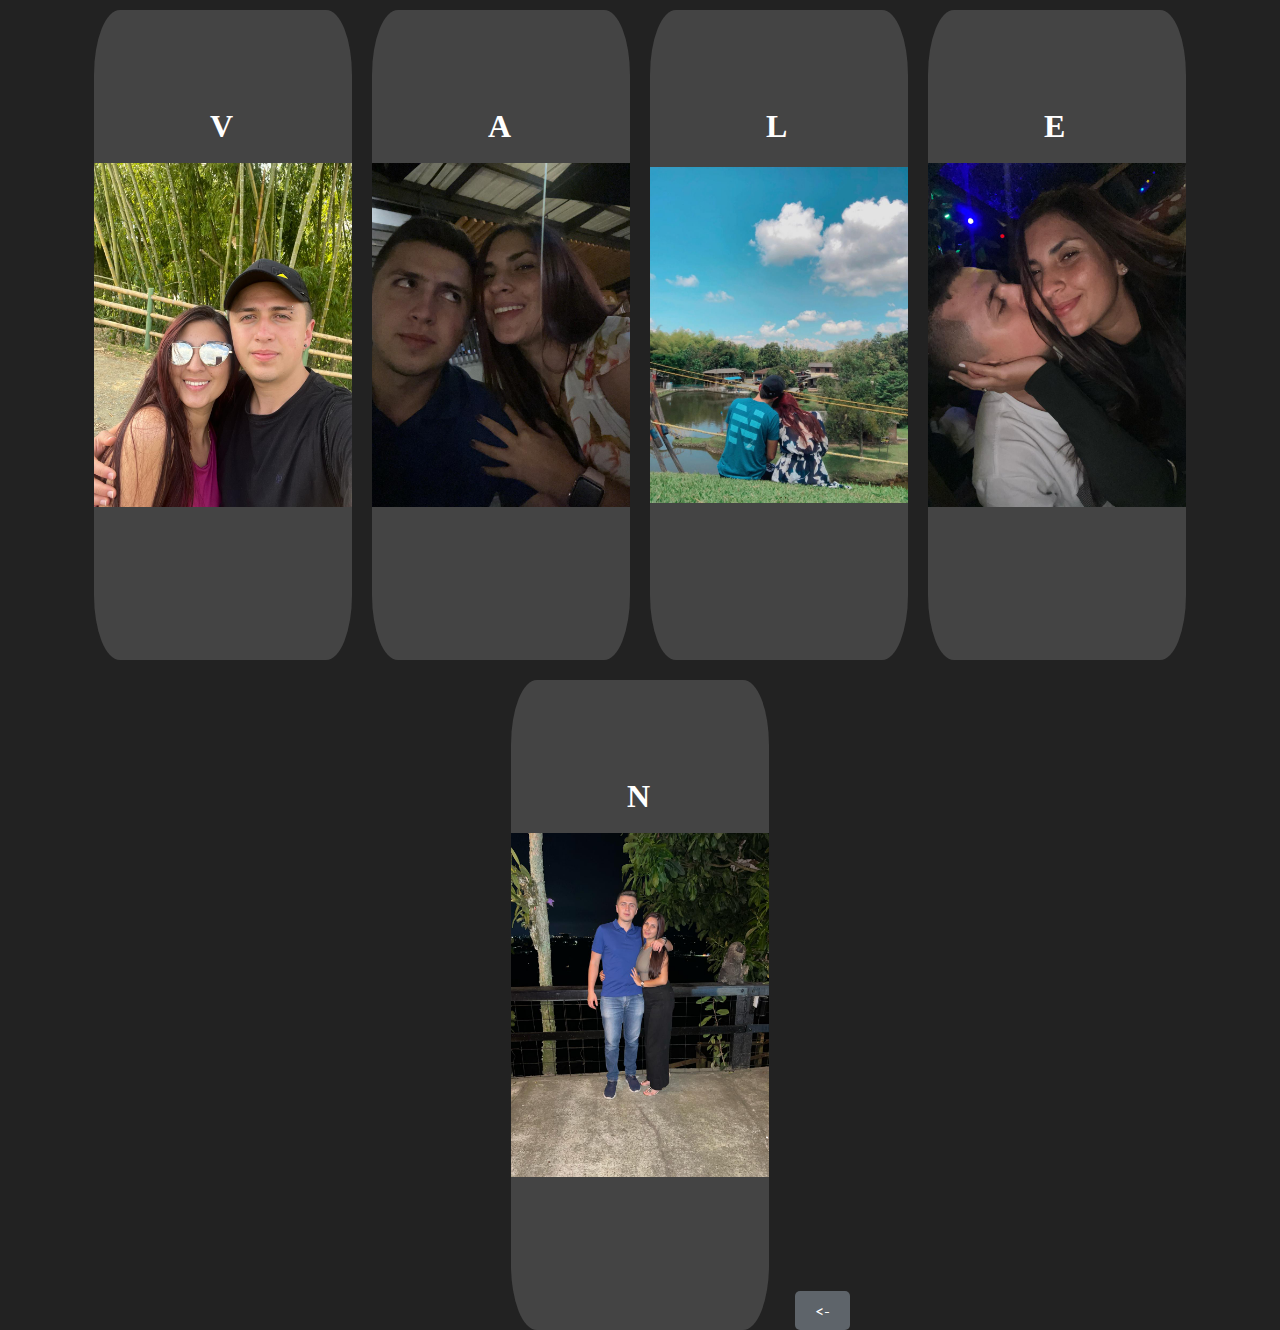
==== index.html @ 4bc11327 "." ====
<!DOCTYPE html>
<html lang="en">
<head>
    <meta charset="UTF-8">
    <meta http-equiv="X-UA-Compatible" content="IE=edge">
    <meta name="viewport" content="width=device-width, initial-scale=1.0">
    <title>Valen</title>
    <link rel="stylesheet" href="styles.css">
</head>
<body>

    <div class="container">

        <div class="card" onclick="textImg(this)">
            <div class="personaje">
                <span class="letter">V</span>
                <img src="img/img5.jpeg" class="img1">
                <p class="text">Busqué su mano y en ese instante me la encontré.</p>
            </div>
        </div>

        <div class="card" onclick="textImg(this)">
            <div class="personaje">
                <span class="letter">A</span>
                <img src="img/img2.jpeg" class="img1">
                <p class="text">a mí, siempre me ha dado momento inolvidables.</p>
            </div>
        </div>

        <div class="card" onclick="textImg(this)">
            <div class="personaje">
                <span class="letter">L</span>
                <img src="img/img6.jpeg" class="img1">
                <p class="text"></p>
            </div>
        </div>
        <div class="card" onclick="textImg(this)">
            <div class="personaje">
                <span class="letter">E</span>
                <img src="img/img8.jpeg" class="img1">
                <p class="text">Novia?</p>
            </div>
        </div>

        <div class="card" onclick="textImg(this)">
            <div class="personaje">
                <span class="letter">N</span>
                <img src="img/img13.jpeg" class="img1">
                <p class="text">Texto de ejemplo 1</p>
                <button class="Button" onclick="abrirEnlace()"><-</button>
            </div>
        </div>

    </div>
    <script src="script.js"></script>

</body>
</html>
---- styles.css ----
@import url('https://fonts.googleapis.com/css2?family=Lato&display=swap');

* {
    margin: 0;
    padding: 0;
    box-sizing: border-box;
    font-family: 'Lato', sans-serif;
}

body {
    height: 100vh;
    width: 100%;
    display: flex;
    justify-content: center;
    align-items: center;
    background-color:rgb(34, 34, 34);
}

.container {
    height: 100vh;
    width: 92%;
    display: flex;
    flex-wrap: wrap;
    align-items: center;
    justify-content: center; /* Asegura el centrado horizontal para diferentes tamaños */
}

.card {
    height: 650px;
    width: 258px;
    margin: 10px;
    transition: 300ms;
    position: relative; /* Se asegura que los elementos absolutos se posicionen correctamente */
}

.personaje{
    height: 650px;
    width: 258px;
    display: flex;
    justify-content: center;
    align-items: center;
    border-radius: 10%;
    background-color: rgb(68, 68, 68);
    transition: 300ms;
}

.personaje img {
    max-width: 100%;
    height: auto; /* Esto asegura que la imagen se ajuste proporcionalmente al cambiar el ancho */
    display: block; /* Esto ayuda a evitar espacios vacíos alrededor de la imagen */
}

.text {
    display: none;
    font-weight: bold;
    text-align: center;
    color:black ;
    font-size:23px ;
    font-family: Arial, Helvetica, sans-serif, 'Times New Roman', Times, serif;
}

.card:hover .personaje {
    background-image: radial-gradient(white, rgb(68, 68, 68));
}
.letter {
    position: absolute; /* Posición absoluta para que esté sobre la imagen */
    top: 15%; /* Distancia desde la parte superior */
    left: 45%; /* Distancia desde la izquierda */
    color: white; /* Color de la letra */
    font-size: 32px; /* Tamaño de la letra */
    font-weight: bold; /* Peso de la letra */
    font-family:Georgia, 'Times New Roman', Times, serif ;
}
.Button {
    position: absolute;
    top: 92.4%;
    left: 110%;
    margin-top: 10px; /* Espacio entre el botón y el texto/imagen */
    padding: 10px 20px; /* Espaciado interno del botón */
    font-size: 16px; /* Tamaño del texto */
    color: #fff; /* Color del texto */
    background-color: #5e646a; /* Color de fondo */
    border: none; /* Sin bordes */
    border-radius: 5px; /* Bordes redondeados */
    cursor: pointer; /* Cursor en forma de mano al pasar sobre el botón */
    outline: none; /* Elimina el contorno que aparece al hacer clic */
}

.Button:hover {
    background-color: #353637; /* Color de fondo al pasar el ratón por encima */
}

/* Ajustes responsivos */
@media only screen and (max-width: 600px) {
    .body {
        align-items: center;
    }
    .container {
        flex-direction: row;
        height: auto;
        padding-top: 680%; /* Añade espacio en la parte superior para móviles */
        align-items: center;
    }

    .card {
        height: 650px;
        width: 258px;
        margin: 10px;
        transition: 300ms;
        position: relative; /* Se asegura que los elementos absolutos se posicionen correctamente */
    }

    .personaje{
        height: 650px;
        width: 258px;   
    }

    .personaje img {
        width: 100%; /* Ajusta el ancho al 100% en dispositivos con una anchura máxima de 600px */
    }
}
/* Añade esto al final de tu archivo CSS */
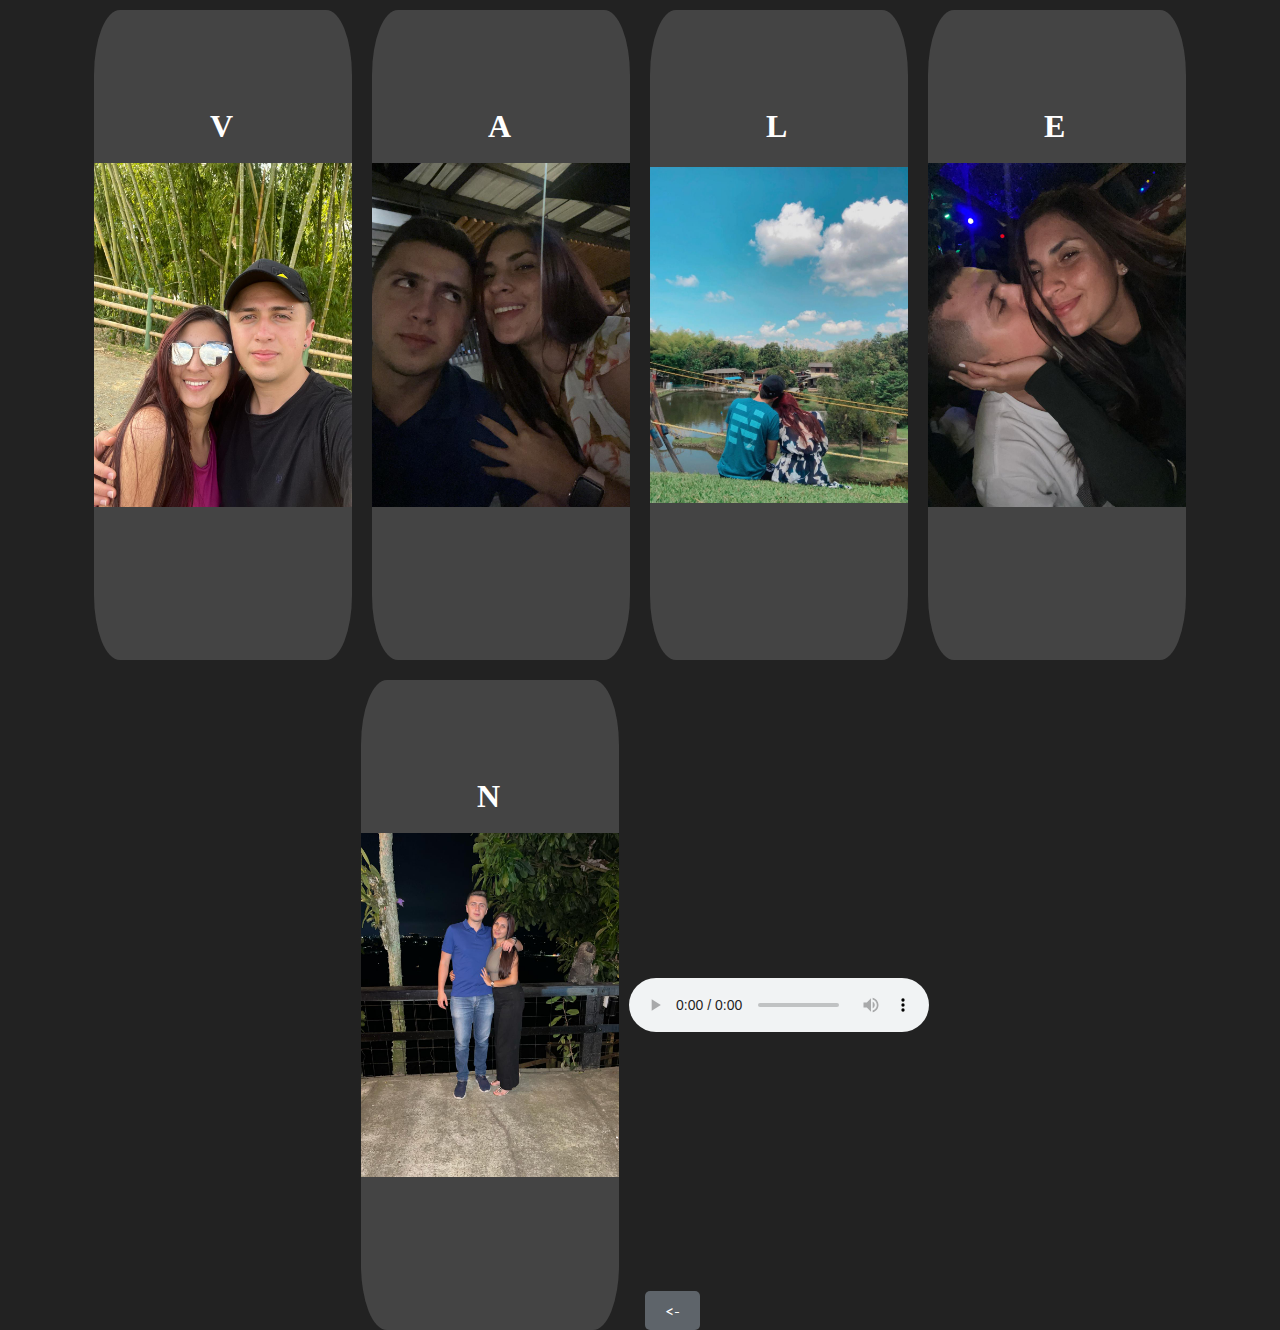
==== commit 47873bb4: "." ====
--- a/index.html
+++ b/index.html
@@ -15,7 +15,7 @@
             <div class="personaje">
                 <span class="letter">V</span>
                 <img src="img/img5.jpeg" class="img1">
-                <p class="text">Busqué su mano y en ese instante me la encontré.</p>
+                <p class="text">A mí,siempre me ha dado momento inolvidables.</p>
             </div>
         </div>
 
@@ -23,7 +23,7 @@
             <div class="personaje">
                 <span class="letter">A</span>
                 <img src="img/img2.jpeg" class="img1">
-                <p class="text">a mí, siempre me ha dado momento inolvidables.</p>
+                <p class="text">labios de rubí tatuados a granel sobre mi piel.</p>
             </div>
         </div>
 
@@ -31,14 +31,14 @@
             <div class="personaje">
                 <span class="letter">L</span>
                 <img src="img/img6.jpeg" class="img1">
-                <p class="text"></p>
+                <p class="text">Un solo beso llenó todo el espacio y nuestro tiempo.</p>
             </div>
         </div>
         <div class="card" onclick="textImg(this)">
             <div class="personaje">
                 <span class="letter">E</span>
                 <img src="img/img8.jpeg" class="img1">
-                <p class="text">Novia?</p>
+                <p class="text">Busqué su mano y en ese instante me la encontré. </p>
             </div>
         </div>
 
@@ -46,11 +46,13 @@
             <div class="personaje">
                 <span class="letter">N</span>
                 <img src="img/img13.jpeg" class="img1">
-                <p class="text">Texto de ejemplo 1</p>
+                <p class="text">Para que entiendas lo que quiero expresar oprime el boton y vuelve a empezar</p>
                 <button class="Button" onclick="abrirEnlace()"><-</button>
             </div>
         </div>
-
+        <audio controls>
+            <source src="Ed Sheeran - Perfect.mp3">
+        </audio>
     </div>
     <script src="script.js"></script>
 
